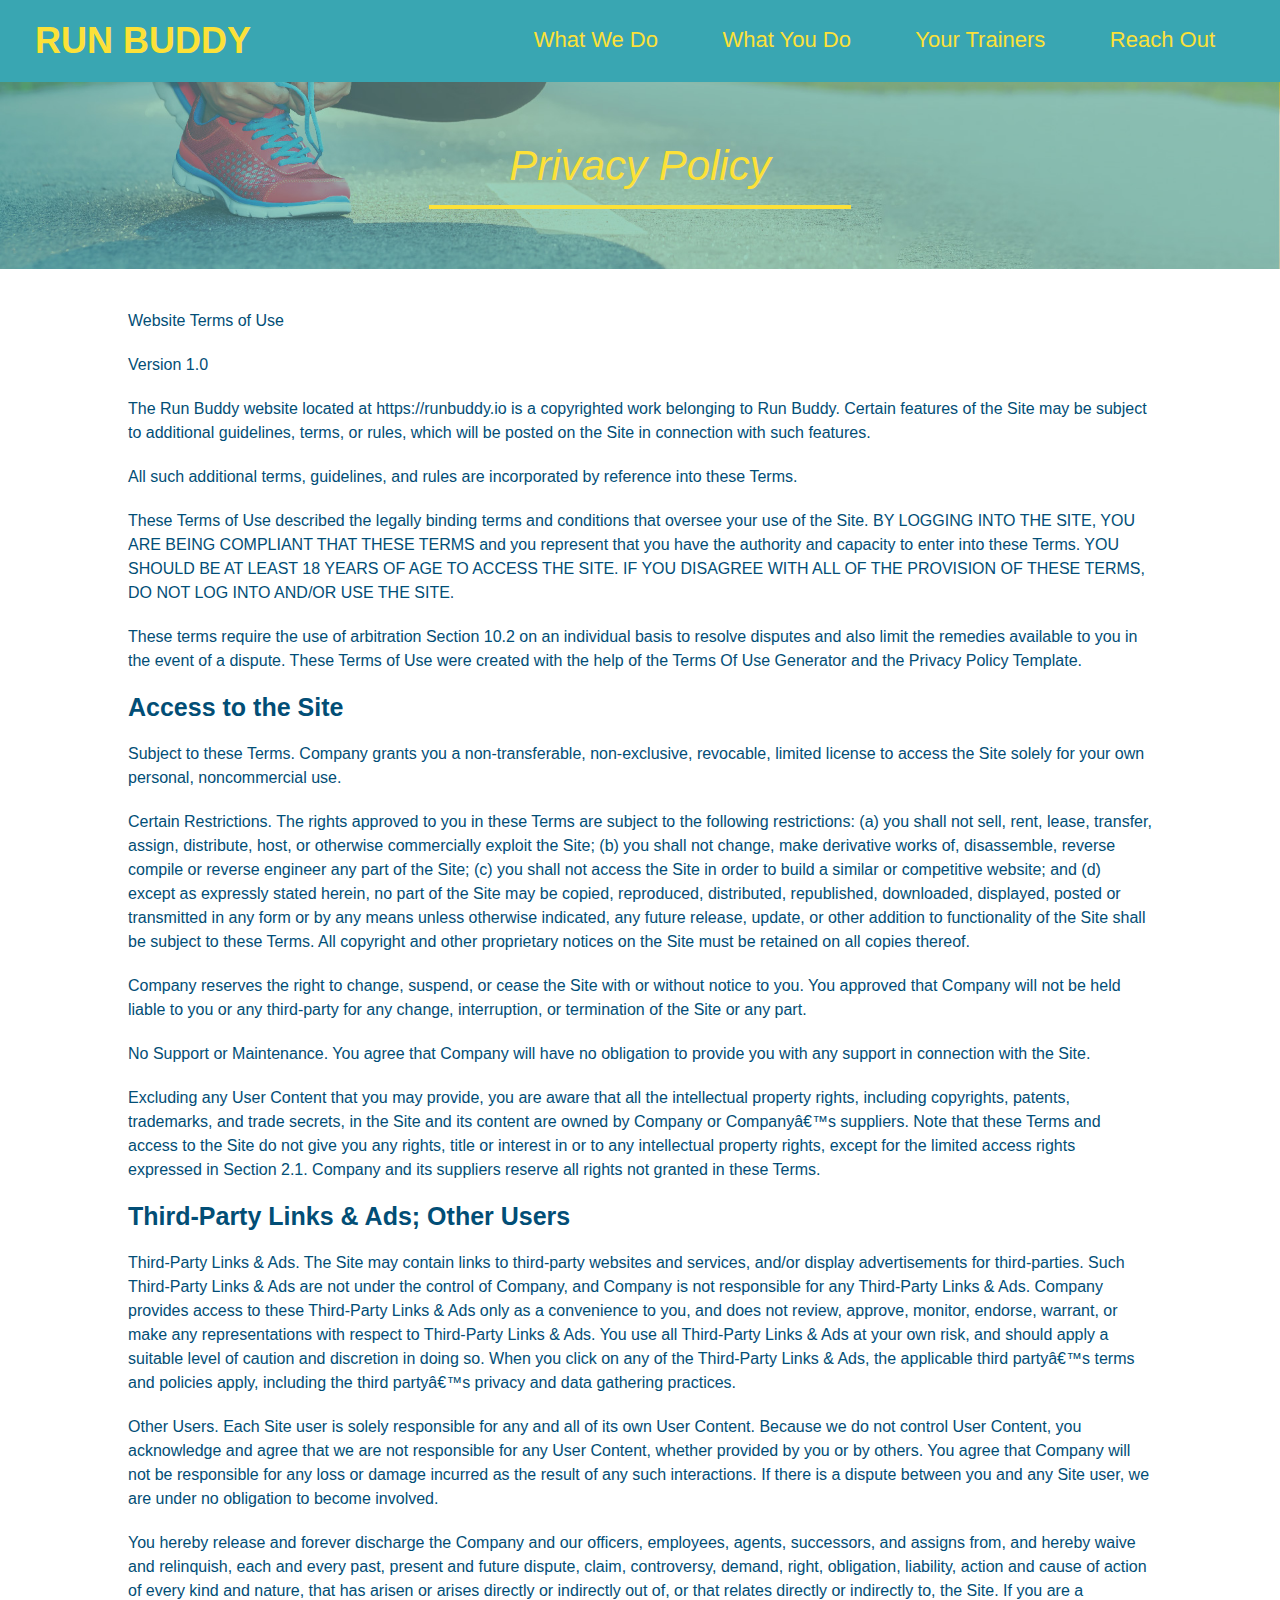
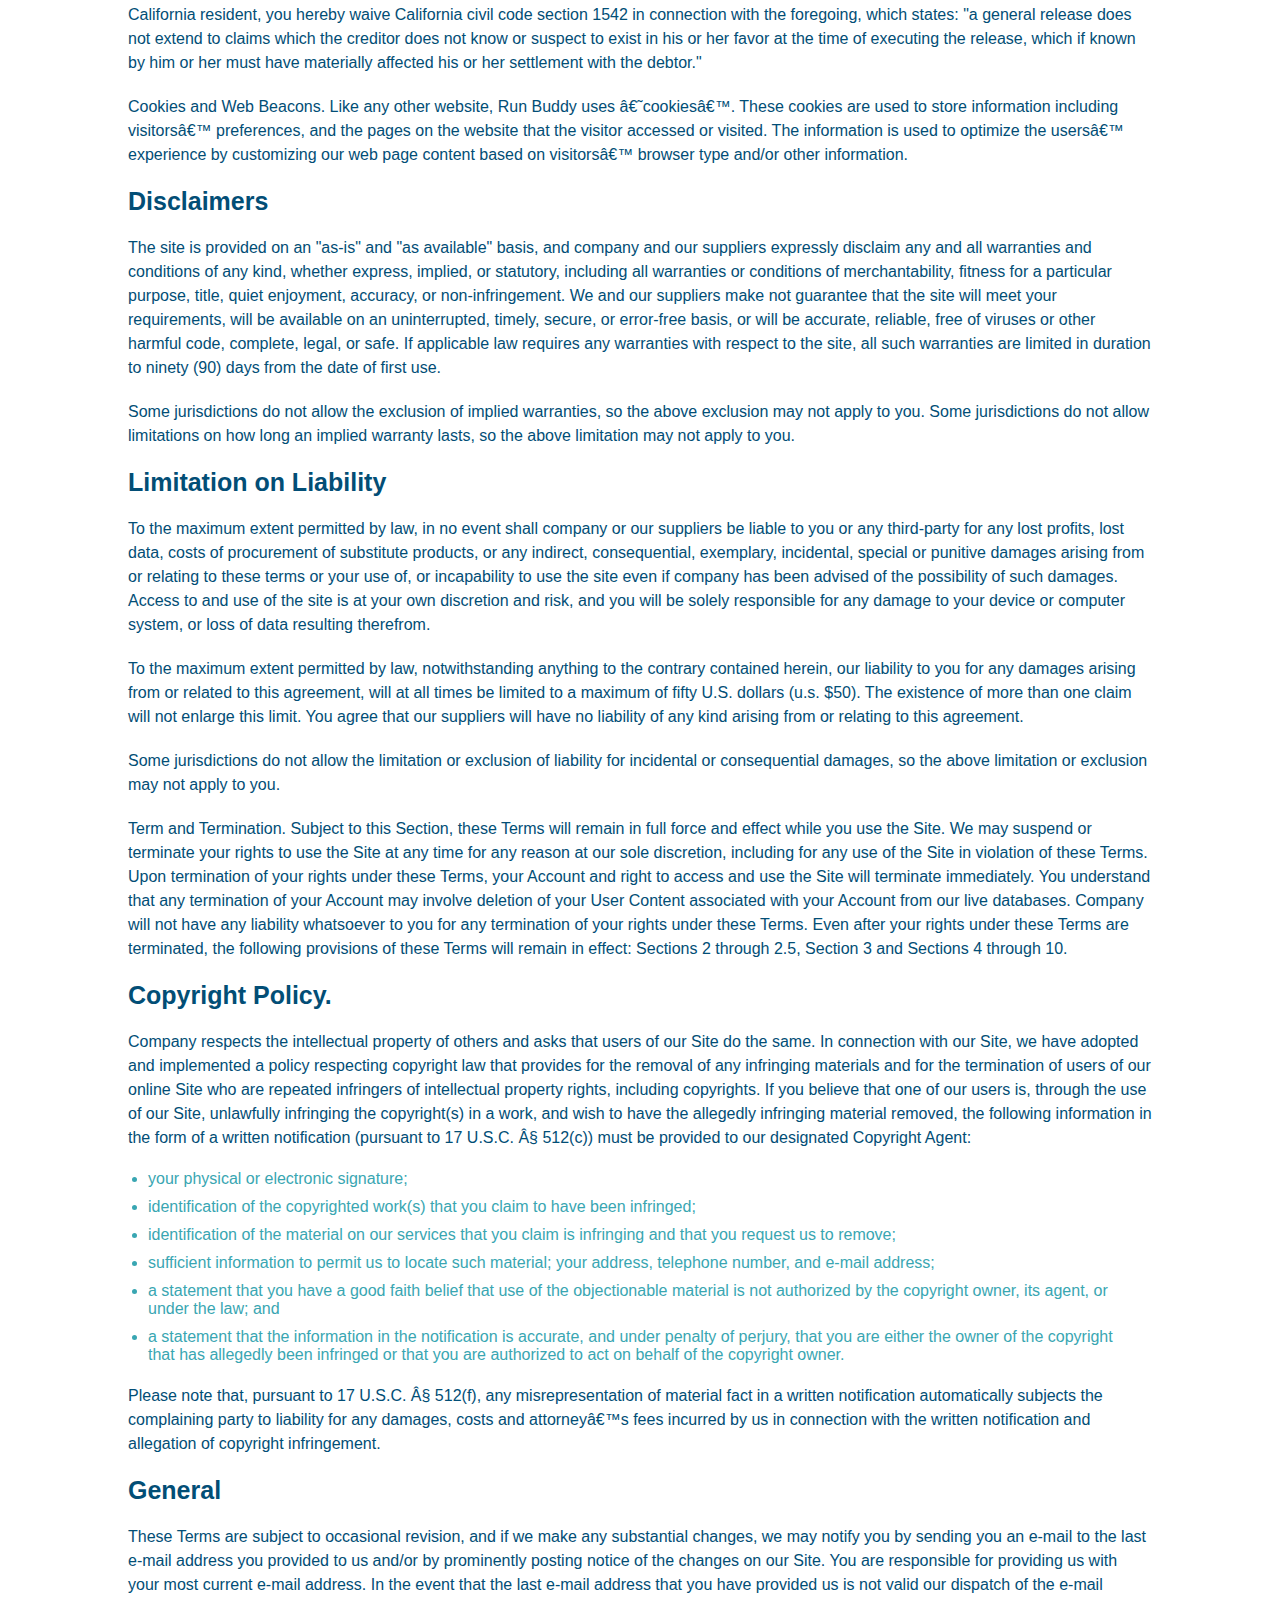
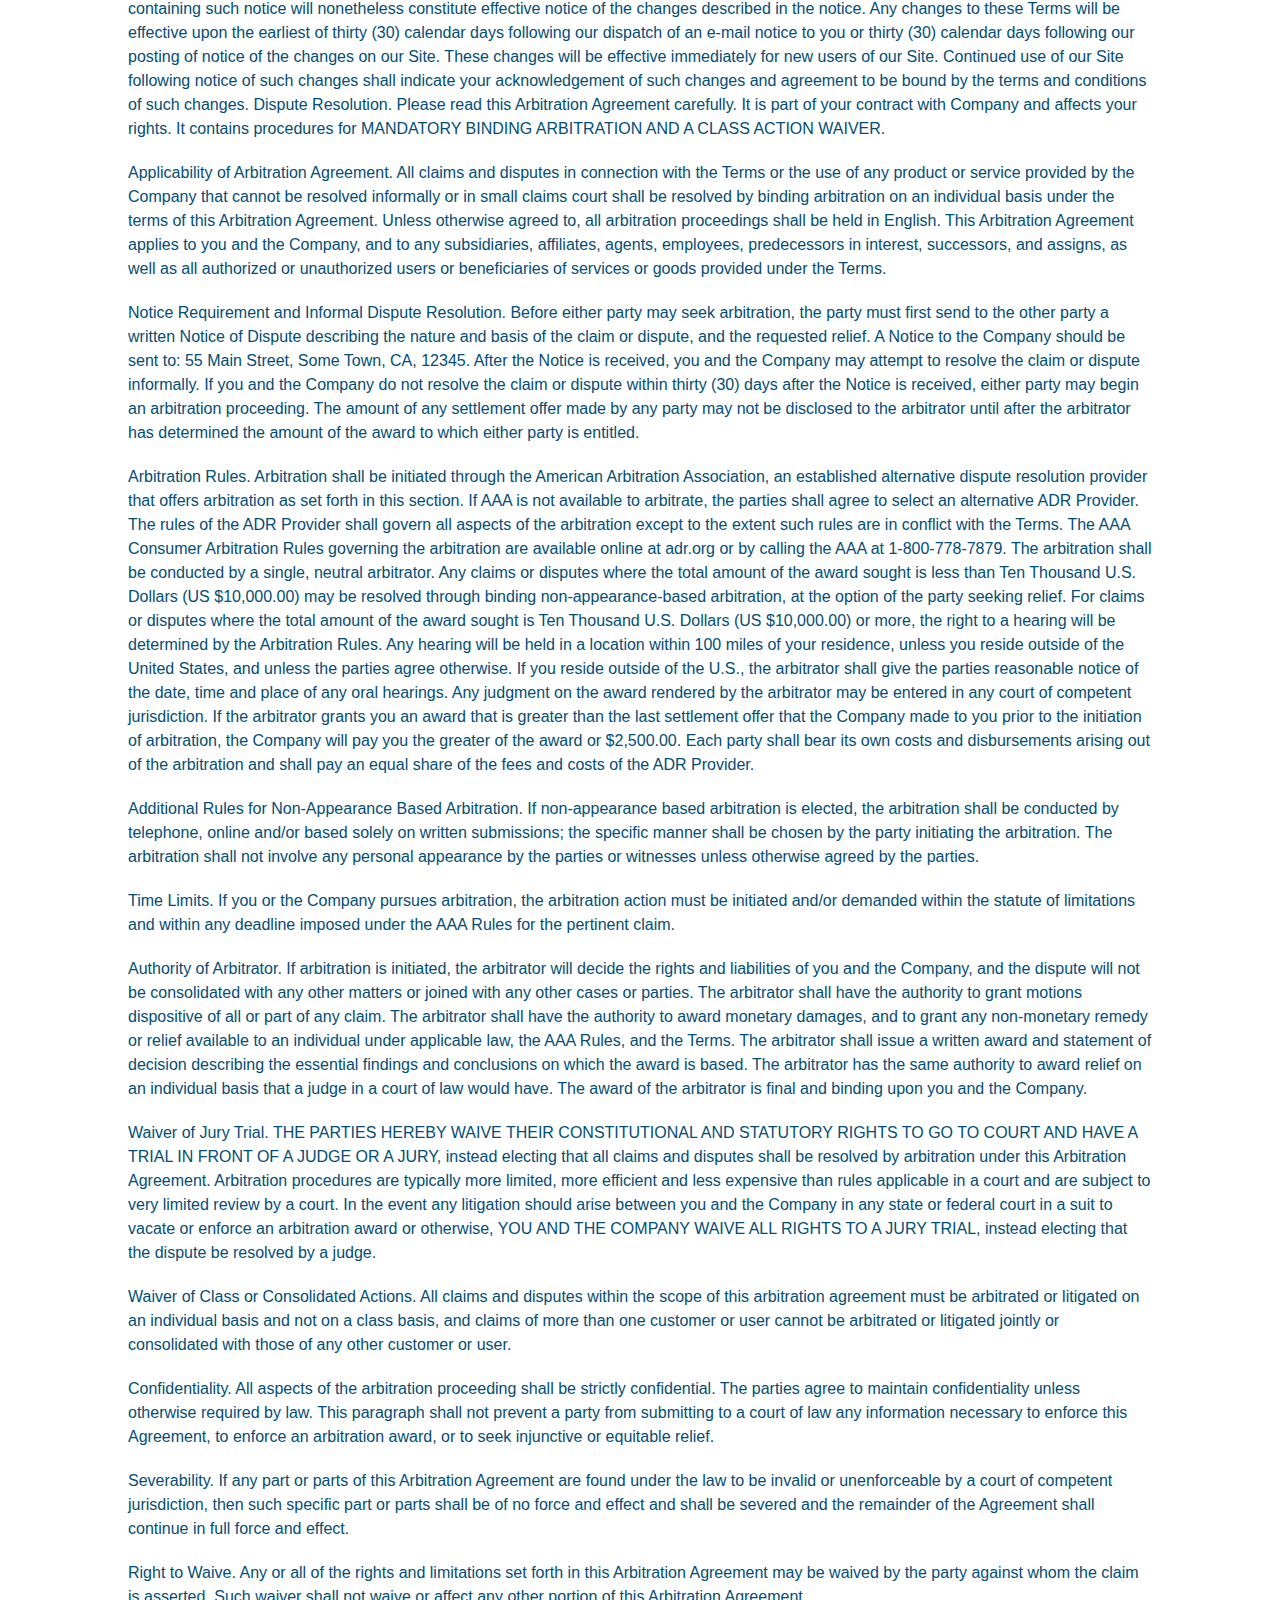
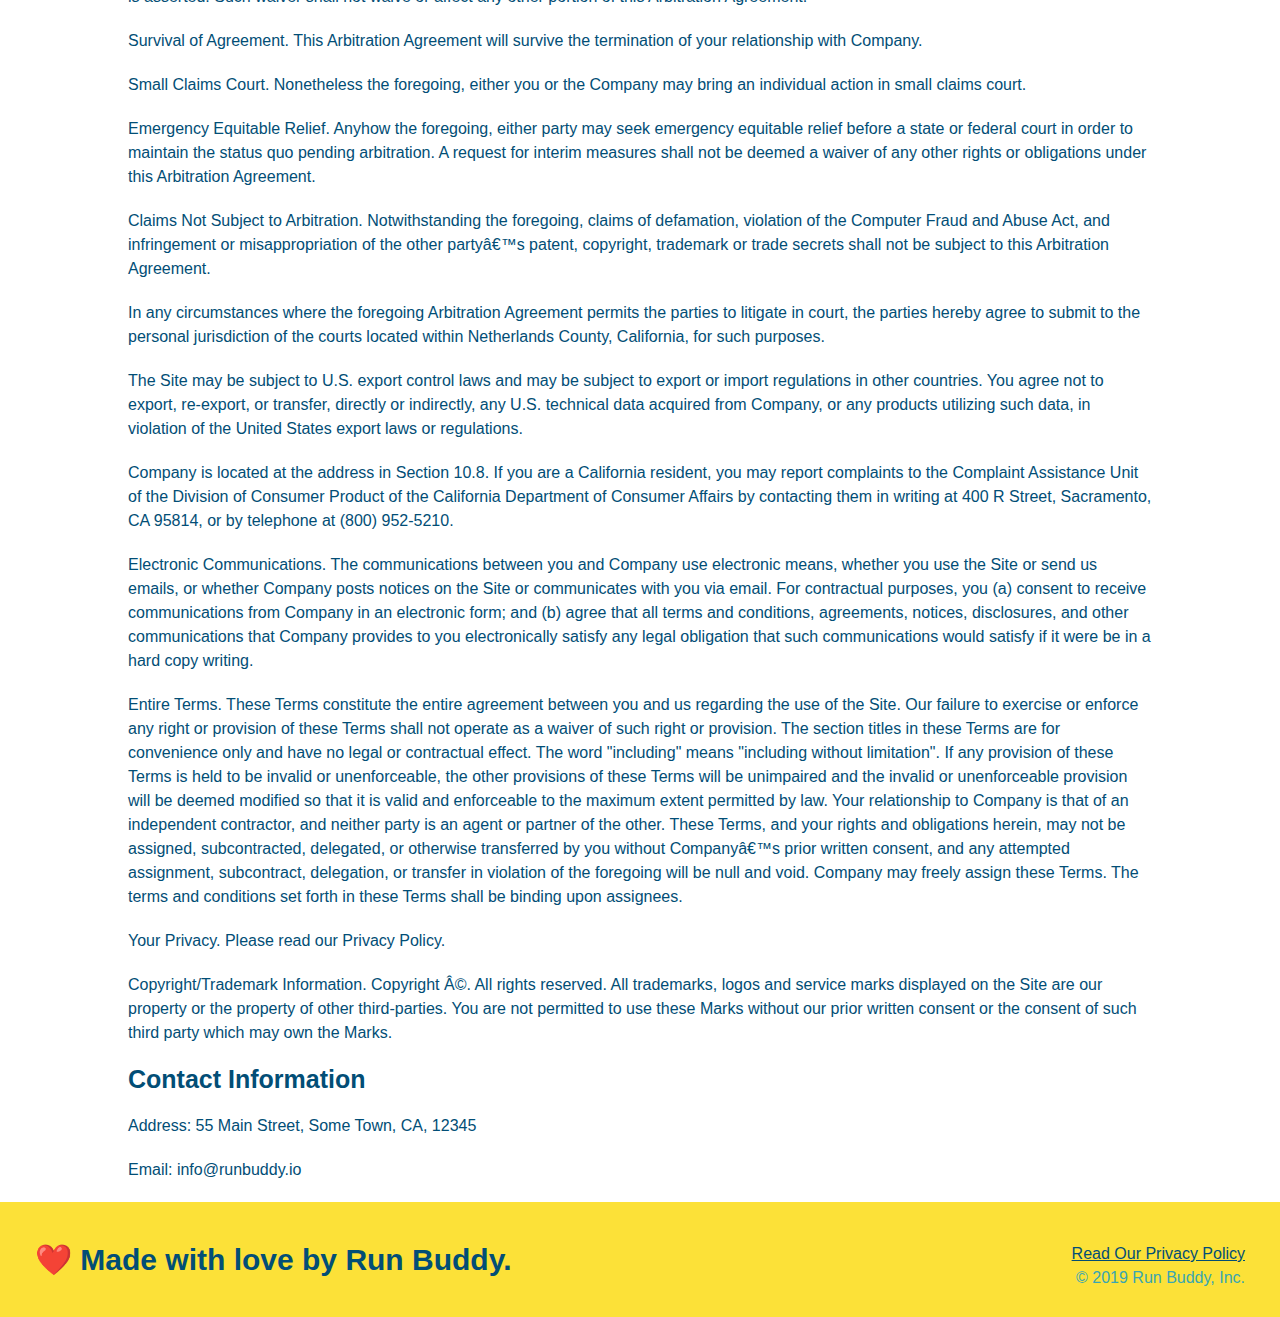
==== privacy-policy.html @ 53c5932c "added secondary styling sheet and styled privacy-policy.html" ====
<!DOCTYPE html>
<html lang="en">
    <head>
        <meta charset="UTF-8">
        <link rel="stylesheet" href="./assets/css/style.css" />
        <link rel="stylesheet" href="./assets/css/secondary-styles.css" />
        <title>Privacy Policy - Run Buddy</title>
    </head>
    <body>
        <header>
            <h1>
                <a href="/">RUN BUDDY</a>
            </h1>
            <nav>
                <ul>
                    <li>
                        <a href="./index.html#what-we-do">What We Do</a>
                    </li>
                    <li>
                        <a href="./index.html#what-you-do">What You Do</a>
                    </li>
                    <li>
                        <a href="./index.html#your-trainers">Your Trainers</a>
                    </li>
                    <li>
                        <a href="./index.html#reach-out">Reach Out</a>
                    </li>
                </ul>
            </nav>
        </header>

        <section class="hero hero-secondary">
            <h2 class="page-title">
                Privacy Policy
            </h2>
        </section>

        <article class="secondary-content">
            <p>
                Website Terms of Use
              </p>
        
              <p>
                Version 1.0
              </p>
        
              <p>
                The Run Buddy website located at https://runbuddy.io is a copyrighted work belonging to Run Buddy. Certain
                features of the Site may be subject to additional guidelines, terms, or rules, which will be posted on the Site
                in connection with such features.
              </p>
        
              <p>
                All such additional terms, guidelines, and rules are incorporated by reference into these Terms.
              </p>
        
              <p>
                These Terms of Use described the legally binding terms and conditions that oversee your use of the Site. BY
                LOGGING INTO THE SITE, YOU ARE BEING COMPLIANT THAT THESE TERMS and you represent that you have the authority
                and capacity to enter into these Terms. YOU SHOULD BE AT LEAST 18 YEARS OF AGE TO ACCESS THE SITE. IF YOU
                DISAGREE WITH ALL OF THE PROVISION OF THESE TERMS, DO NOT LOG INTO AND/OR USE THE SITE.
              </p>
        
              <p>
                These terms require the use of arbitration Section 10.2 on an individual basis to resolve disputes and also
                limit the remedies available to you in the event of a dispute. These Terms of Use were created with the help of
                the Terms Of Use Generator and the Privacy Policy Template.
              </p>
        
              <h3>
                Access to the Site
              </h3>
        
              <p>
                Subject to these Terms. Company grants you a non-transferable, non-exclusive, revocable, limited license to
                access the Site solely for your own personal, noncommercial use.
              </p>
        
              <p>
                Certain Restrictions. The rights approved to you in these Terms are subject to the following restrictions: (a)
                you shall not sell, rent, lease, transfer, assign, distribute, host, or otherwise commercially exploit the Site;
                (b) you shall not change, make derivative works of, disassemble, reverse compile or reverse engineer any part of
                the Site; (c) you shall not access the Site in order to build a similar or competitive website; and (d) except
                as expressly stated herein, no part of the Site may be copied, reproduced, distributed, republished, downloaded,
                displayed, posted or transmitted in any form or by any means unless otherwise indicated, any future release,
                update, or other addition to functionality of the Site shall be subject to these Terms. All copyright and other
                proprietary notices on the Site must be retained on all copies thereof.
              </p>
        
              <p>
                Company reserves the right to change, suspend, or cease the Site with or without notice to you. You approved
                that Company will not be held liable to you or any third-party for any change, interruption, or termination of
                the Site or any part.
              </p>
        
              <p>
                No Support or Maintenance. You agree that Company will have no obligation to provide you with any support in
                connection with the Site.
              </p>
        
              <p>
                Excluding any User Content that you may provide, you are aware that all the intellectual property rights,
                including copyrights, patents, trademarks, and trade secrets, in the Site and its content are owned by Company
                or Companyâ€™s suppliers. Note that these Terms and access to the Site do not give you any rights, title or
                interest in or to any intellectual property rights, except for the limited access rights expressed in Section
                2.1. Company and its suppliers reserve all rights not granted in these Terms.
              </p>
        
              <h3>
                Third-Party Links & Ads; Other Users
              </h3>
        
              <p>
                Third-Party Links & Ads. The Site may contain links to third-party websites and services, and/or display
                advertisements for third-parties. Such Third-Party Links & Ads are not under the control of Company, and Company
                is not responsible for any Third-Party Links & Ads. Company provides access to these Third-Party Links & Ads
                only as a convenience to you, and does not review, approve, monitor, endorse, warrant, or make any
                representations with respect to Third-Party Links & Ads. You use all Third-Party Links & Ads at your own risk,
                and should apply a suitable level of caution and discretion in doing so. When you click on any of the
                Third-Party Links & Ads, the applicable third partyâ€™s terms and policies apply, including the third partyâ€™s
                privacy and data gathering practices.
              </p>
        
              <p>
                Other Users. Each Site user is solely responsible for any and all of its own User Content. Because we do not
                control User Content, you acknowledge and agree that we are not responsible for any User Content, whether
                provided by you or by others. You agree that Company will not be responsible for any loss or damage incurred as
                the result of any such interactions. If there is a dispute between you and any Site user, we are under no
                obligation to become involved.
              </p>
        
              <p>
                You hereby release and forever discharge the Company and our officers, employees, agents, successors, and
                assigns from, and hereby waive and relinquish, each and every past, present and future dispute, claim,
                controversy, demand, right, obligation, liability, action and cause of action of every kind and nature, that has
                arisen or arises directly or indirectly out of, or that relates directly or indirectly to, the Site. If you are
                a California resident, you hereby waive California civil code section 1542 in connection with the foregoing,
                which states: "a general release does not extend to claims which the creditor does not know or suspect to exist
                in his or her favor at the time of executing the release, which if known by him or her must have materially
                affected his or her settlement with the debtor."
              </p>
        
              <p>
                Cookies and Web Beacons. Like any other website, Run Buddy uses â€˜cookiesâ€™. These cookies are used to store
                information including visitorsâ€™ preferences, and the pages on the website that the visitor accessed or visited.
                The information is used to optimize the usersâ€™ experience by customizing our web page content based on visitorsâ€™
                browser type and/or other information.
              </p>
        
              <h3>
                Disclaimers
              </h3>
        
              <p>
                The site is provided on an "as-is" and "as available" basis, and company and our suppliers expressly disclaim
                any and all warranties and conditions of any kind, whether express, implied, or statutory, including all
                warranties or conditions of merchantability, fitness for a particular purpose, title, quiet enjoyment, accuracy,
                or non-infringement. We and our suppliers make not guarantee that the site will meet your requirements, will be
                available on an uninterrupted, timely, secure, or error-free basis, or will be accurate, reliable, free of
                viruses or other harmful code, complete, legal, or safe. If applicable law requires any warranties with respect
                to the site, all such warranties are limited in duration to ninety (90) days from the date of first use.
              </p>
        
              <p>
                Some jurisdictions do not allow the exclusion of implied warranties, so the above exclusion may not apply to
                you. Some jurisdictions do not allow limitations on how long an implied warranty lasts, so the above limitation
                may not apply to you.
              </p>
        
              <h3>
                Limitation on Liability
              </h3>
        
              <p>
                To the maximum extent permitted by law, in no event shall company or our suppliers be liable to you or any
                third-party for any lost profits, lost data, costs of procurement of substitute products, or any indirect,
                consequential, exemplary, incidental, special or punitive damages arising from or relating to these terms or
                your use of, or incapability to use the site even if company has been advised of the possibility of such
                damages. Access to and use of the site is at your own discretion and risk, and you will be solely responsible
                for any damage to your device or computer system, or loss of data resulting therefrom.
              </p>
        
              <p>
                To the maximum extent permitted by law, notwithstanding anything to the contrary contained herein, our liability
                to you for any damages arising from or related to this agreement, will at all times be limited to a maximum of
                fifty U.S. dollars (u.s. $50). The existence of more than one claim will not enlarge this limit. You agree that
                our suppliers will have no liability of any kind arising from or relating to this agreement.
              </p>
        
              <p>
                Some jurisdictions do not allow the limitation or exclusion of liability for incidental or consequential
                damages, so the above limitation or exclusion may not apply to you.
              </p>
        
              <p>
                Term and Termination. Subject to this Section, these Terms will remain in full force and effect while you use
                the Site. We may suspend or terminate your rights to use the Site at any time for any reason at our sole
                discretion, including for any use of the Site in violation of these Terms. Upon termination of your rights under
                these Terms, your Account and right to access and use the Site will terminate immediately. You understand that
                any termination of your Account may involve deletion of your User Content associated with your Account from our
                live databases. Company will not have any liability whatsoever to you for any termination of your rights under
                these Terms. Even after your rights under these Terms are terminated, the following provisions of these Terms
                will remain in effect: Sections 2 through 2.5, Section 3 and Sections 4 through 10.
              </p>
        
              <h3>
                Copyright Policy.
              </h3>
        
              <p>
                Company respects the intellectual property of others and asks that users of our Site do the same. In connection
                with our Site, we have adopted and implemented a policy respecting copyright law that provides for the removal
                of any infringing materials and for the termination of users of our online Site who are repeated infringers of
                intellectual property rights, including copyrights. If you believe that one of our users is, through the use of
                our Site, unlawfully infringing the copyright(s) in a work, and wish to have the allegedly infringing material
                removed, the following information in the form of a written notification (pursuant to 17 U.S.C. Â§ 512(c)) must
                be provided to our designated Copyright Agent:
              </p>
        
              <ul>
                <li>
                  your physical or electronic signature;
                </li>
                <li>
                  identification of the copyrighted work(s) that you claim to have been infringed;
                </li>
                <li>
                  identification of the material on our services that you claim is infringing and that you request us to remove;
                </li>
                <li>
                  sufficient information to permit us to locate such material; your address, telephone number, and e-mail
                  address;
                </li>
                <li>
                  a statement that you have a good faith belief that use of the objectionable material is not authorized by the
                  copyright owner, its agent, or under the law; and
                </li>
                <li>
                  a statement that the information in the notification is accurate, and under penalty of perjury, that you are
                  either the owner of the copyright that has allegedly been infringed or that you are authorized to act on
                  behalf of the copyright owner.
                </li>
              </ul>
        
              <p>
                Please note that, pursuant to 17 U.S.C. Â§ 512(f), any misrepresentation of material fact in a written
                notification automatically subjects the complaining party to liability for any damages, costs and attorneyâ€™s
                fees incurred by us in connection with the written notification and allegation of copyright infringement.
              </p>
        
              <h3>
                General
              </h3>
        
              <p>
                These Terms are subject to occasional revision, and if we make any substantial changes, we may notify you by
                sending you an e-mail to the last e-mail address you provided to us and/or by prominently posting notice of the
                changes on our Site. You are responsible for providing us with your most current e-mail address. In the event
                that the last e-mail address that you have provided us is not valid our dispatch of the e-mail containing such
                notice will nonetheless constitute effective notice of the changes described in the notice. Any changes to these
                Terms will be effective upon the earliest of thirty (30) calendar days following our dispatch of an e-mail
                notice to you or thirty (30) calendar days following our posting of notice of the changes on our Site. These
                changes will be effective immediately for new users of our Site. Continued use of our Site following notice of
                such changes shall indicate your acknowledgement of such changes and agreement to be bound by the terms and
                conditions of such changes. Dispute Resolution. Please read this Arbitration Agreement carefully. It is part of
                your contract with Company and affects your rights. It contains procedures for MANDATORY BINDING ARBITRATION AND
                A CLASS ACTION WAIVER.
              </p>
        
              <p>
                Applicability of Arbitration Agreement. All claims and disputes in connection with the Terms or the use of any
                product or service provided by the Company that cannot be resolved informally or in small claims court shall be
                resolved by binding arbitration on an individual basis under the terms of this Arbitration Agreement. Unless
                otherwise agreed to, all arbitration proceedings shall be held in English. This Arbitration Agreement applies to
                you and the Company, and to any subsidiaries, affiliates, agents, employees, predecessors in interest,
                successors, and assigns, as well as all authorized or unauthorized users or beneficiaries of services or goods
                provided under the Terms.
              </p>
        
              <p>
                Notice Requirement and Informal Dispute Resolution. Before either party may seek arbitration, the party must
                first send to the other party a written Notice of Dispute describing the nature and basis of the claim or
                dispute, and the requested relief. A Notice to the Company should be sent to: 55 Main Street, Some Town, CA,
                12345. After the Notice is received, you and the Company may attempt to resolve the claim or dispute informally.
                If you and the Company do not resolve the claim or dispute within thirty (30) days after the Notice is received,
                either party may begin an arbitration proceeding. The amount of any settlement offer made by any party may not
                be disclosed to the arbitrator until after the arbitrator has determined the amount of the award to which either
                party is entitled.
              </p>
        
              <p>
                Arbitration Rules. Arbitration shall be initiated through the American Arbitration Association, an established
                alternative dispute resolution provider that offers arbitration as set forth in this section. If AAA is not
                available to arbitrate, the parties shall agree to select an alternative ADR Provider. The rules of the ADR
                Provider shall govern all aspects of the arbitration except to the extent such rules are in conflict with the
                Terms. The AAA Consumer Arbitration Rules governing the arbitration are available online at adr.org or by
                calling the AAA at 1-800-778-7879. The arbitration shall be conducted by a single, neutral arbitrator. Any
                claims or disputes where the total amount of the award sought is less than Ten Thousand U.S. Dollars (US
                $10,000.00) may be resolved through binding non-appearance-based arbitration, at the option of the party seeking
                relief. For claims or disputes where the total amount of the award sought is Ten Thousand U.S. Dollars (US
                $10,000.00) or more, the right to a hearing will be determined by the Arbitration Rules. Any hearing will be
                held in a location within 100 miles of your residence, unless you reside outside of the United States, and
                unless the parties agree otherwise. If you reside outside of the U.S., the arbitrator shall give the parties
                reasonable notice of the date, time and place of any oral hearings. Any judgment on the award rendered by the
                arbitrator may be entered in any court of competent jurisdiction. If the arbitrator grants you an award that is
                greater than the last settlement offer that the Company made to you prior to the initiation of arbitration, the
                Company will pay you the greater of the award or $2,500.00. Each party shall bear its own costs and
                disbursements arising out of the arbitration and shall pay an equal share of the fees and costs of the ADR
                Provider.
              </p>
        
              <p>
                Additional Rules for Non-Appearance Based Arbitration. If non-appearance based arbitration is elected, the
                arbitration shall be conducted by telephone, online and/or based solely on written submissions; the specific
                manner shall be chosen by the party initiating the arbitration. The arbitration shall not involve any personal
                appearance by the parties or witnesses unless otherwise agreed by the parties.
              </p>
        
              <p>
                Time Limits. If you or the Company pursues arbitration, the arbitration action must be initiated and/or demanded
                within the statute of limitations and within any deadline imposed under the AAA Rules for the pertinent claim.
              </p>
        
              <p>
                Authority of Arbitrator. If arbitration is initiated, the arbitrator will decide the rights and liabilities of
                you and the Company, and the dispute will not be consolidated with any other matters or joined with any other
                cases or parties. The arbitrator shall have the authority to grant motions dispositive of all or part of any
                claim. The arbitrator shall have the authority to award monetary damages, and to grant any non-monetary remedy
                or relief available to an individual under applicable law, the AAA Rules, and the Terms. The arbitrator shall
                issue a written award and statement of decision describing the essential findings and conclusions on which the
                award is based. The arbitrator has the same authority to award relief on an individual basis that a judge in a
                court of law would have. The award of the arbitrator is final and binding upon you and the Company.
              </p>
        
              <p>
                Waiver of Jury Trial. THE PARTIES HEREBY WAIVE THEIR CONSTITUTIONAL AND STATUTORY RIGHTS TO GO TO COURT AND HAVE
                A TRIAL IN FRONT OF A JUDGE OR A JURY, instead electing that all claims and disputes shall be resolved by
                arbitration under this Arbitration Agreement. Arbitration procedures are typically more limited, more efficient
                and less expensive than rules applicable in a court and are subject to very limited review by a court. In the
                event any litigation should arise between you and the Company in any state or federal court in a suit to vacate
                or enforce an arbitration award or otherwise, YOU AND THE COMPANY WAIVE ALL RIGHTS TO A JURY TRIAL, instead
                electing that the dispute be resolved by a judge.
              </p>
        
              <p>
                Waiver of Class or Consolidated Actions. All claims and disputes within the scope of this arbitration agreement
                must be arbitrated or litigated on an individual basis and not on a class basis, and claims of more than one
                customer or user cannot be arbitrated or litigated jointly or consolidated with those of any other customer or
                user.
              </p>
        
              <p>
                Confidentiality. All aspects of the arbitration proceeding shall be strictly confidential. The parties agree to
                maintain confidentiality unless otherwise required by law. This paragraph shall not prevent a party from
                submitting to a court of law any information necessary to enforce this Agreement, to enforce an arbitration
                award, or to seek injunctive or equitable relief.
              </p>
        
              <p>
                Severability. If any part or parts of this Arbitration Agreement are found under the law to be invalid or
                unenforceable by a court of competent jurisdiction, then such specific part or parts shall be of no force and
                effect and shall be severed and the remainder of the Agreement shall continue in full force and effect.
              </p>
        
              <p>
                Right to Waive. Any or all of the rights and limitations set forth in this Arbitration Agreement may be waived
                by the party against whom the claim is asserted. Such waiver shall not waive or affect any other portion of this
                Arbitration Agreement.
              </p>
        
              <p>
                Survival of Agreement. This Arbitration Agreement will survive the termination of your relationship with
                Company.
              </p>
        
              <p>
                Small Claims Court. Nonetheless the foregoing, either you or the Company may bring an individual action in small
                claims court.
              </p>
        
              <p>
                Emergency Equitable Relief. Anyhow the foregoing, either party may seek emergency equitable relief before a
                state or federal court in order to maintain the status quo pending arbitration. A request for interim measures
                shall not be deemed a waiver of any other rights or obligations under this Arbitration Agreement.
              </p>
        
              <p>
                Claims Not Subject to Arbitration. Notwithstanding the foregoing, claims of defamation, violation of the
                Computer Fraud and Abuse Act, and infringement or misappropriation of the other partyâ€™s patent, copyright,
                trademark or trade secrets shall not be subject to this Arbitration Agreement.
              </p>
        
              <p>
                In any circumstances where the foregoing Arbitration Agreement permits the parties to litigate in court, the
                parties hereby agree to submit to the personal jurisdiction of the courts located within Netherlands County,
                California, for such purposes.
              </p>
        
              <p>
                The Site may be subject to U.S. export control laws and may be subject to export or import regulations in other
                countries. You agree not to export, re-export, or transfer, directly or indirectly, any U.S. technical data
                acquired from Company, or any products utilizing such data, in violation of the United States export laws or
                regulations.
              </p>
        
              <p>
                Company is located at the address in Section 10.8. If you are a California resident, you may report complaints
                to the Complaint Assistance Unit of the Division of Consumer Product of the California Department of Consumer
                Affairs by contacting them in writing at 400 R Street, Sacramento, CA 95814, or by telephone at (800) 952-5210.
              </p>
        
              <p>
                Electronic Communications. The communications between you and Company use electronic means, whether you use the
                Site or send us emails, or whether Company posts notices on the Site or communicates with you via email. For
                contractual purposes, you (a) consent to receive communications from Company in an electronic form; and (b)
                agree that all terms and conditions, agreements, notices, disclosures, and other communications that Company
                provides to you electronically satisfy any legal obligation that such communications would satisfy if it were be
                in a hard copy writing.
              </p>
        
              <p>
                Entire Terms. These Terms constitute the entire agreement between you and us regarding the use of the Site. Our
                failure to exercise or enforce any right or provision of these Terms shall not operate as a waiver of such right
                or provision. The section titles in these Terms are for convenience only and have no legal or contractual
                effect. The word "including" means "including without limitation". If any provision of these Terms is held to be
                invalid or unenforceable, the other provisions of these Terms will be unimpaired and the invalid or
                unenforceable provision will be deemed modified so that it is valid and enforceable to the maximum extent
                permitted by law. Your relationship to Company is that of an independent contractor, and neither party is an
                agent or partner of the other. These Terms, and your rights and obligations herein, may not be assigned,
                subcontracted, delegated, or otherwise transferred by you without Companyâ€™s prior written consent, and any
                attempted assignment, subcontract, delegation, or transfer in violation of the foregoing will be null and void.
                Company may freely assign these Terms. The terms and conditions set forth in these Terms shall be binding upon
                assignees.
              </p>
        
              <p>
                Your Privacy. Please read our Privacy Policy.
              </p>
        
              <p>
                Copyright/Trademark Information. Copyright Â©. All rights reserved. All trademarks, logos and service marks
                displayed on the Site are our property or the property of other third-parties. You are not permitted to use
                these Marks without our prior written consent or the consent of such third party which may own the Marks.
              </p>
        
              <h3>
                Contact Information
              </h3>
        
              <p>
                Address: 55 Main Street, Some Town, CA, 12345
              </p>
        
              <p>
                Email: info@runbuddy.io
              </p>
        </article>

        <footer>
            <h2>❤️ Made with love by Run Buddy.</h2>
            <div>
                <a href="#">Read Our Privacy Policy</a><br />
                &copy; 2019 Run Buddy, Inc.
            </div>
        </footer>
    </body>
</html>
---- assets/css/style.css ----
* {
    margin: 0;
    padding: 0;
    box-sizing: border-box;
}

body {
    color: #39a6b2;
    font-family: Helvetica, Arial, sans-serif;
}

header {
    padding: 20px 35px;
    background-color: #39a6b2;
}

header h1 {
    font-weight: bold;
    font-size: 36px;
    color: #fce138;
    margin: 0;
}
  
header a {
    text-decoration: none;
    color: #fce138;
}

header nav {
    float: right;
    margin: 7px 0;
}

header nav ul li {
    display: inline;
}

header nav ul li a {
    margin: 0 30px;
    font-weight: lighter;
    font-size: 22px;
}

header h1 {
    font-weight: bold;
    font-size: 36px;
    color: #fce138;
    margin: 0;
    display: inline;
}

footer {
    background: #fce138;
    width: 100%;
    padding: 40px 35px;
}

footer h2 {
    display: inline;
    color: #024e76;
    font-size: 30px;
    margin: 0;
}
 
footer div {
    float: right;
    line-height: 1.5;
    text-align: right;
}

footer a {
    color: #024e76;
}

section {
    padding: 60px;
}

/* Hero styling */
.hero {
    background-image: url("../images/hero-bg.jpg");
    height: 600px;
    background-size: cover;
    background-position: center;
    position: relative;
}


.hero-form {
    border: solid 3px #024e76;
    background-color: #fce138;
    padding: 20px;
    width: 500px;
    color: #024e76;
    position: absolute;
    bottom: 120px;
    right: 140px;
}

.hero-form h3 {
    font-size: 24px;
    margin: 0;
}

.hero-form p {
    margin: 5px 0 15px 0;
}

.hero-form label {
    margin: 0 5px;
}

.hero-form button {
    color: #fce138;
    background-color: #024e76;
    border: none;
    padding: 10px 20px;
    font-size: 16px;
}

.form-input {
    border: 1px solid #024e76;
    display: block;
    padding: 7px 15px;
    font-size: 16px;
    color: #024e76;
    width: 100%;
    margin-bottom: 15px;
}

.intro {
    text-align: center;
}

.intro p {
    line-height: 1.7;
    color: #39a6b2;
    width: 80%;
    font-size: 20px;
    margin: 0 auto;
}

.steps {
    text-align: center;
    background: #fce138;
}

.steps div {
    margin-bottom: 80px;
}
  
.steps img {
    width: 15%;
    margin: 10px 0;
}
  
.steps h3 {
    color: #024e76;
    font-size: 46px;
    margin-top: 10px;
}
  
.steps p {
    color: #39a6b2;
    font-size: 23px;
}

.steps span {
    font-size: 38px;
}

.section-title {
    font-size: 55px;
    color: #024e76;
    margin-bottom: 35px;
    padding: 0 100px 20px 100px;
    display: inline-block;
    border-bottom: 3px solid;
}
  
.primary-border {
    border-color: #fce138;
}
  
.secondary-border {
    border-color: #39a6b2;
}

.trainers {
    text-align: center;
}

.trainer {
    width: 900px;
    margin: 0 auto 30px auto;
    background: #024e76;
    color: #fce138;
    overflow: auto;
}

.trainer img {
    width: 35%;
    float: left;
}
  
.trainer-bio {
    padding: 35px;
    float: left;
    width: 65%;
}

.trainer-bio h3 {
    font-size: 32px;
    margin-bottom: 8px;
}
  
.trainer-bio h4 {
    font-weight: lighter;
    font-size: 26px;
    margin-bottom: 25px;
}
  
.trainer-bio p {
    font-size: 17px;
    line-height: 1.3;
}

.text-left {
    text-align: left;
}
  
.text-right {
    text-align: right;
}

.contact {
    background:#024e76;
    text-align: center;
}

.contact h2 {
    color: #fce138;
}

.contact-info iframe {
    width: 400px;
    height: 400px;
}

.contact-info div {
    width: 410px;
    display: inline-block;
    vertical-align: top;
    text-align: left;
    margin: 30px 0 0 60px;
    color: white;
}

.contact-info h3 {
    color: #fce138;
    font-size: 32px;
}
  
.contact-info p, .contact-info address {
    margin: 20px 0;
    line-height: 1.5;
    font-size: 20px;
    font-style: normal;
}
  
.contact-info a {
    color: #fce138;
}
---- assets/css/secondary-styles.css ----
.hero {
    background-position: bottom;
    height: auto;
    text-align: center;
    margin-bottom: 40px;
}

.page-title {
      color: #fce138;
      display: inline-block;
      border-bottom: 4px solid;
      padding: 0 80px 15px 80px;
      font-weight: normal;
      font-size: 42px;
      font-style: italic;
}

.secondary-content {
      width: 80%;
      margin: 0 auto;
      color: #024e76;

}

.secondary-content h3 {
      font-size: 25px;
      margin: 20px 0 20px 0;
}

.secondary-content p {
      font-size: 16px;
      line-height: 1.5;
      margin: 20px 0 20px 0;
}

.secondary-content ul {
    margin: 15px 20px 15px 20px;
}

.secondary-content li {
    color: #39a6b2;
    margin: 10px 0 10px 0;
}
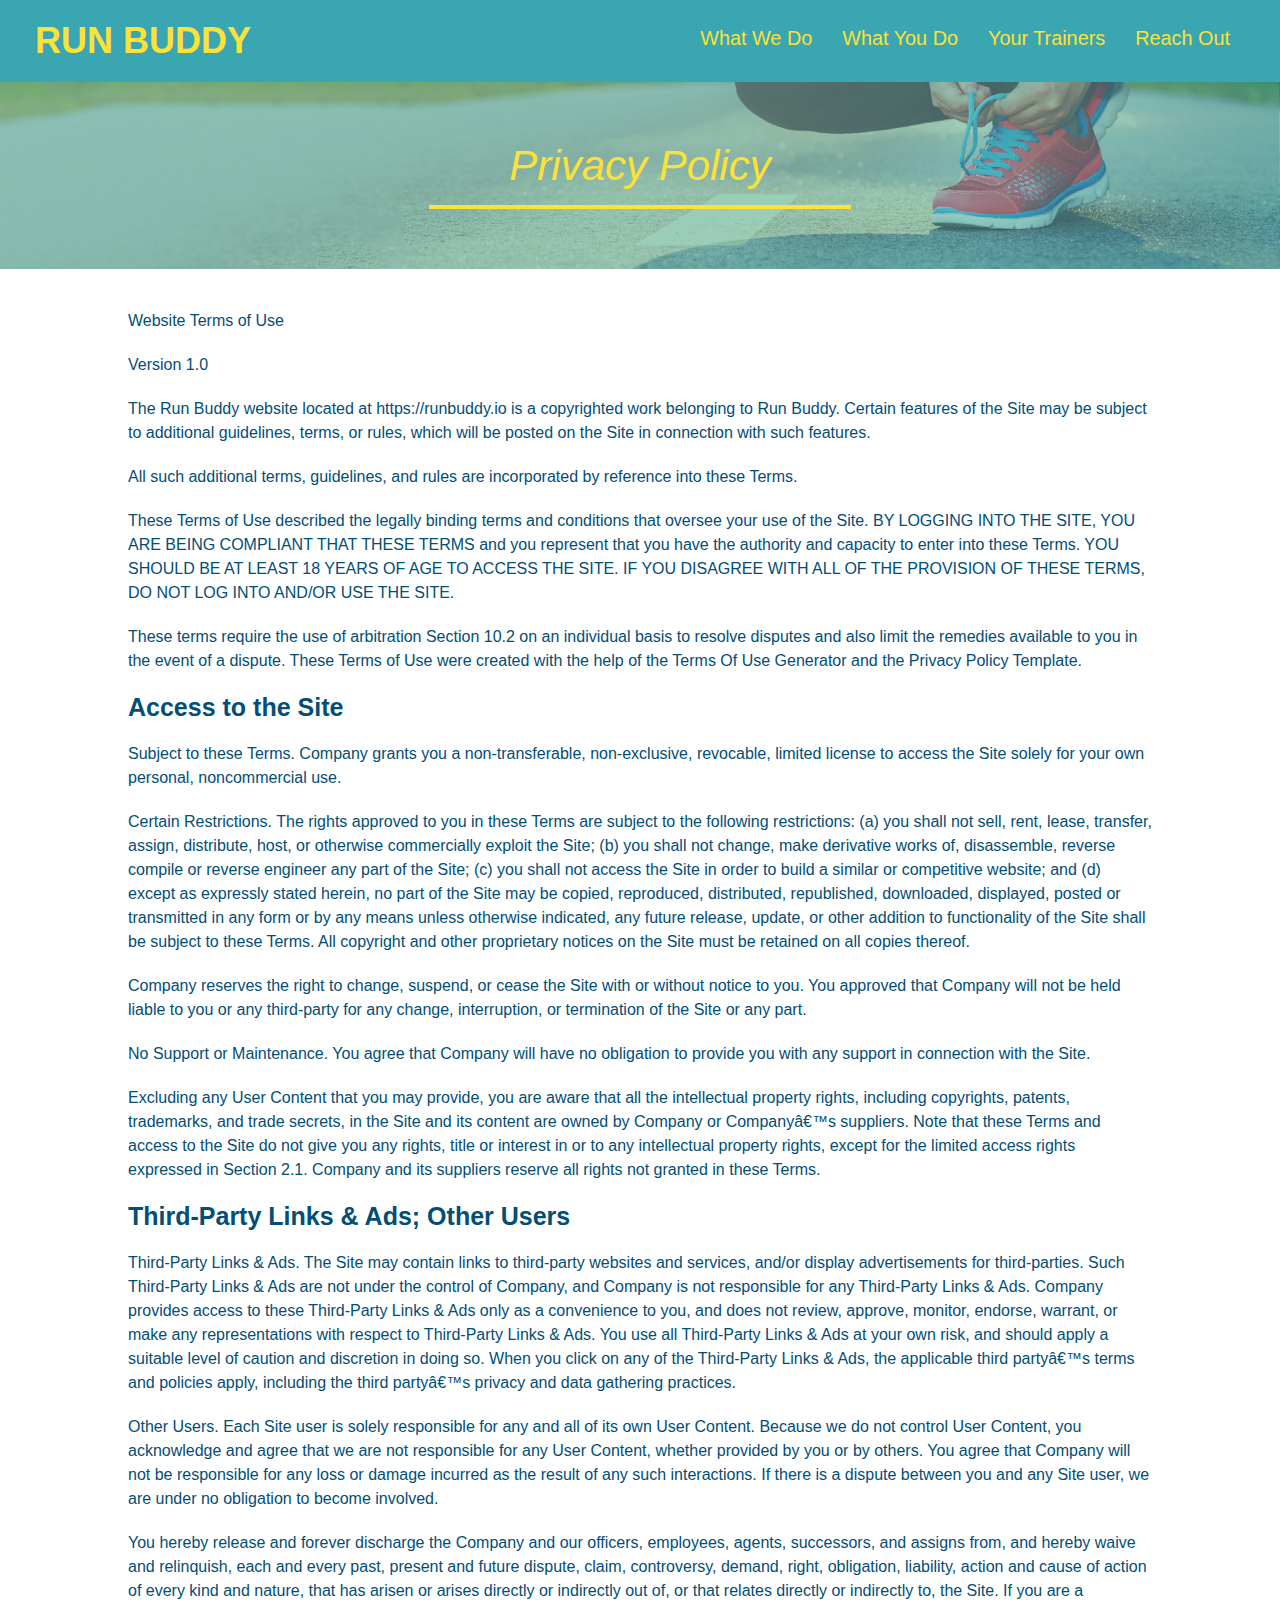
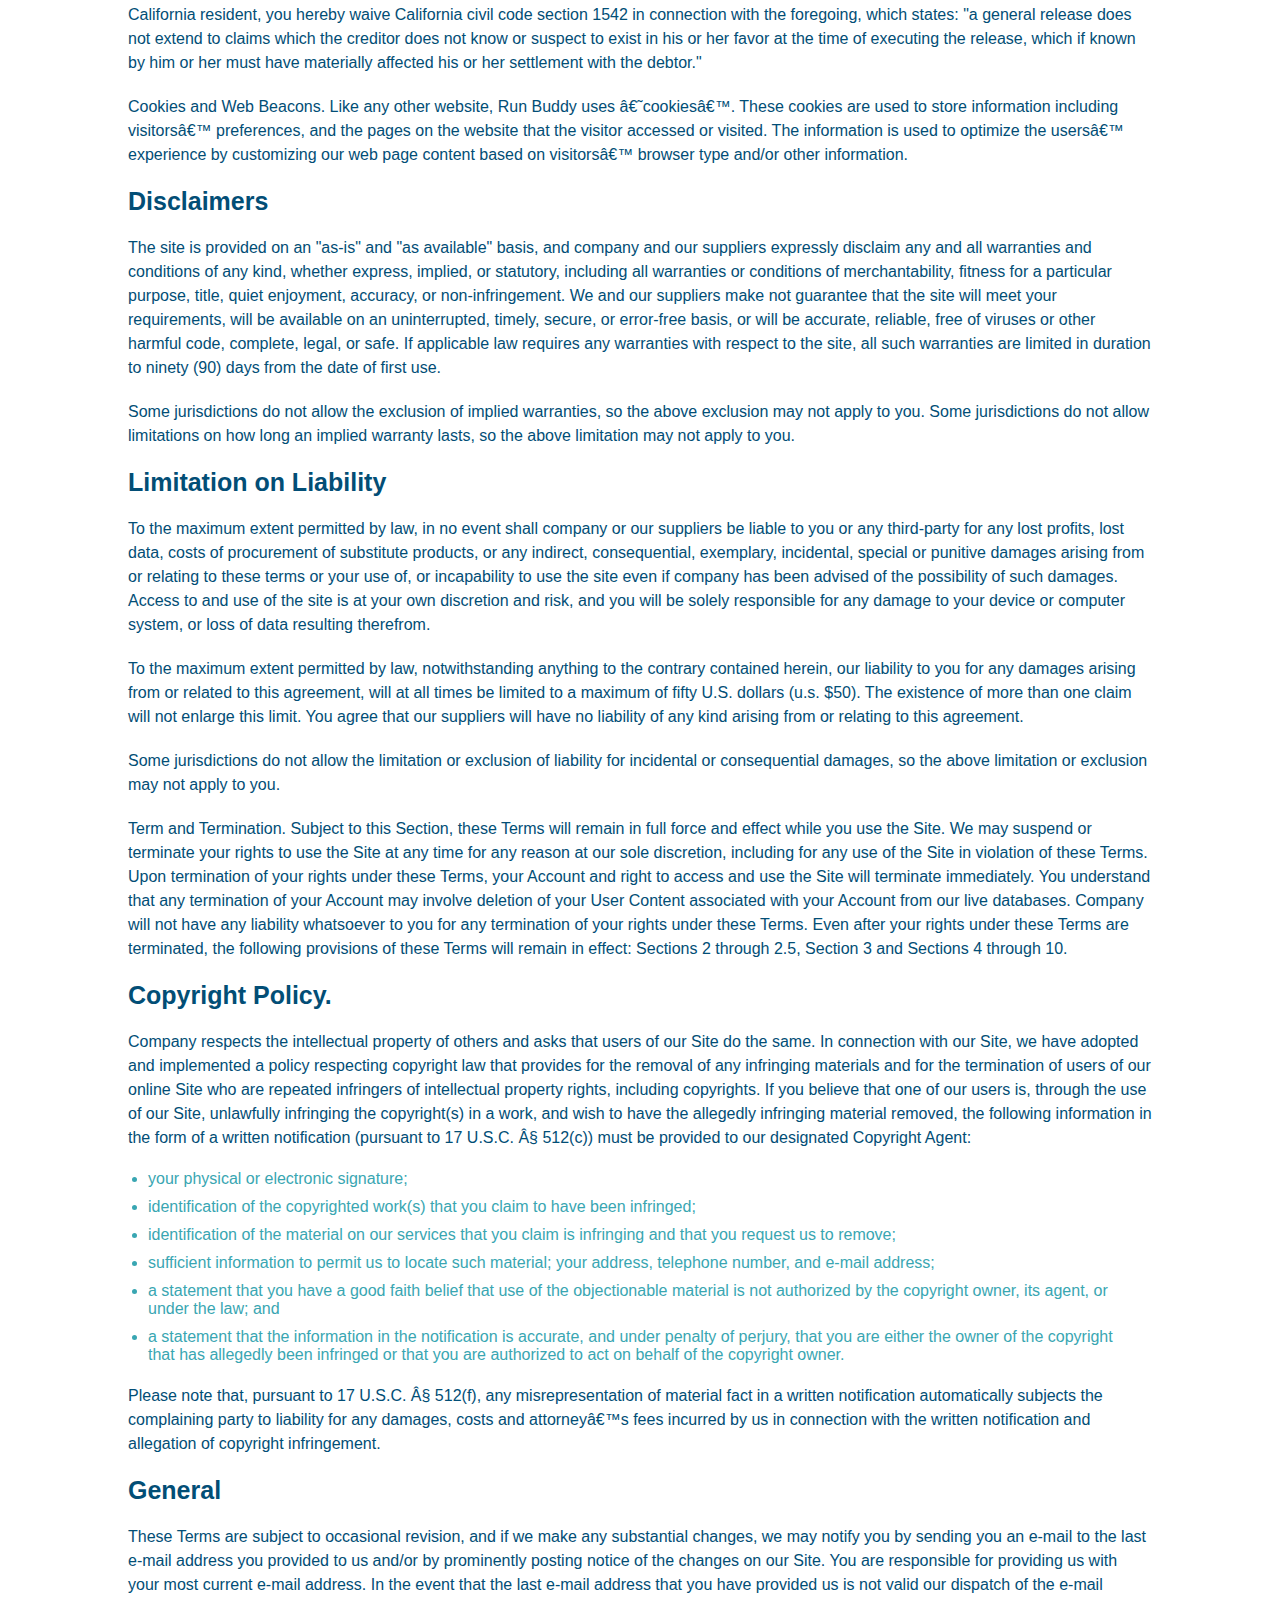
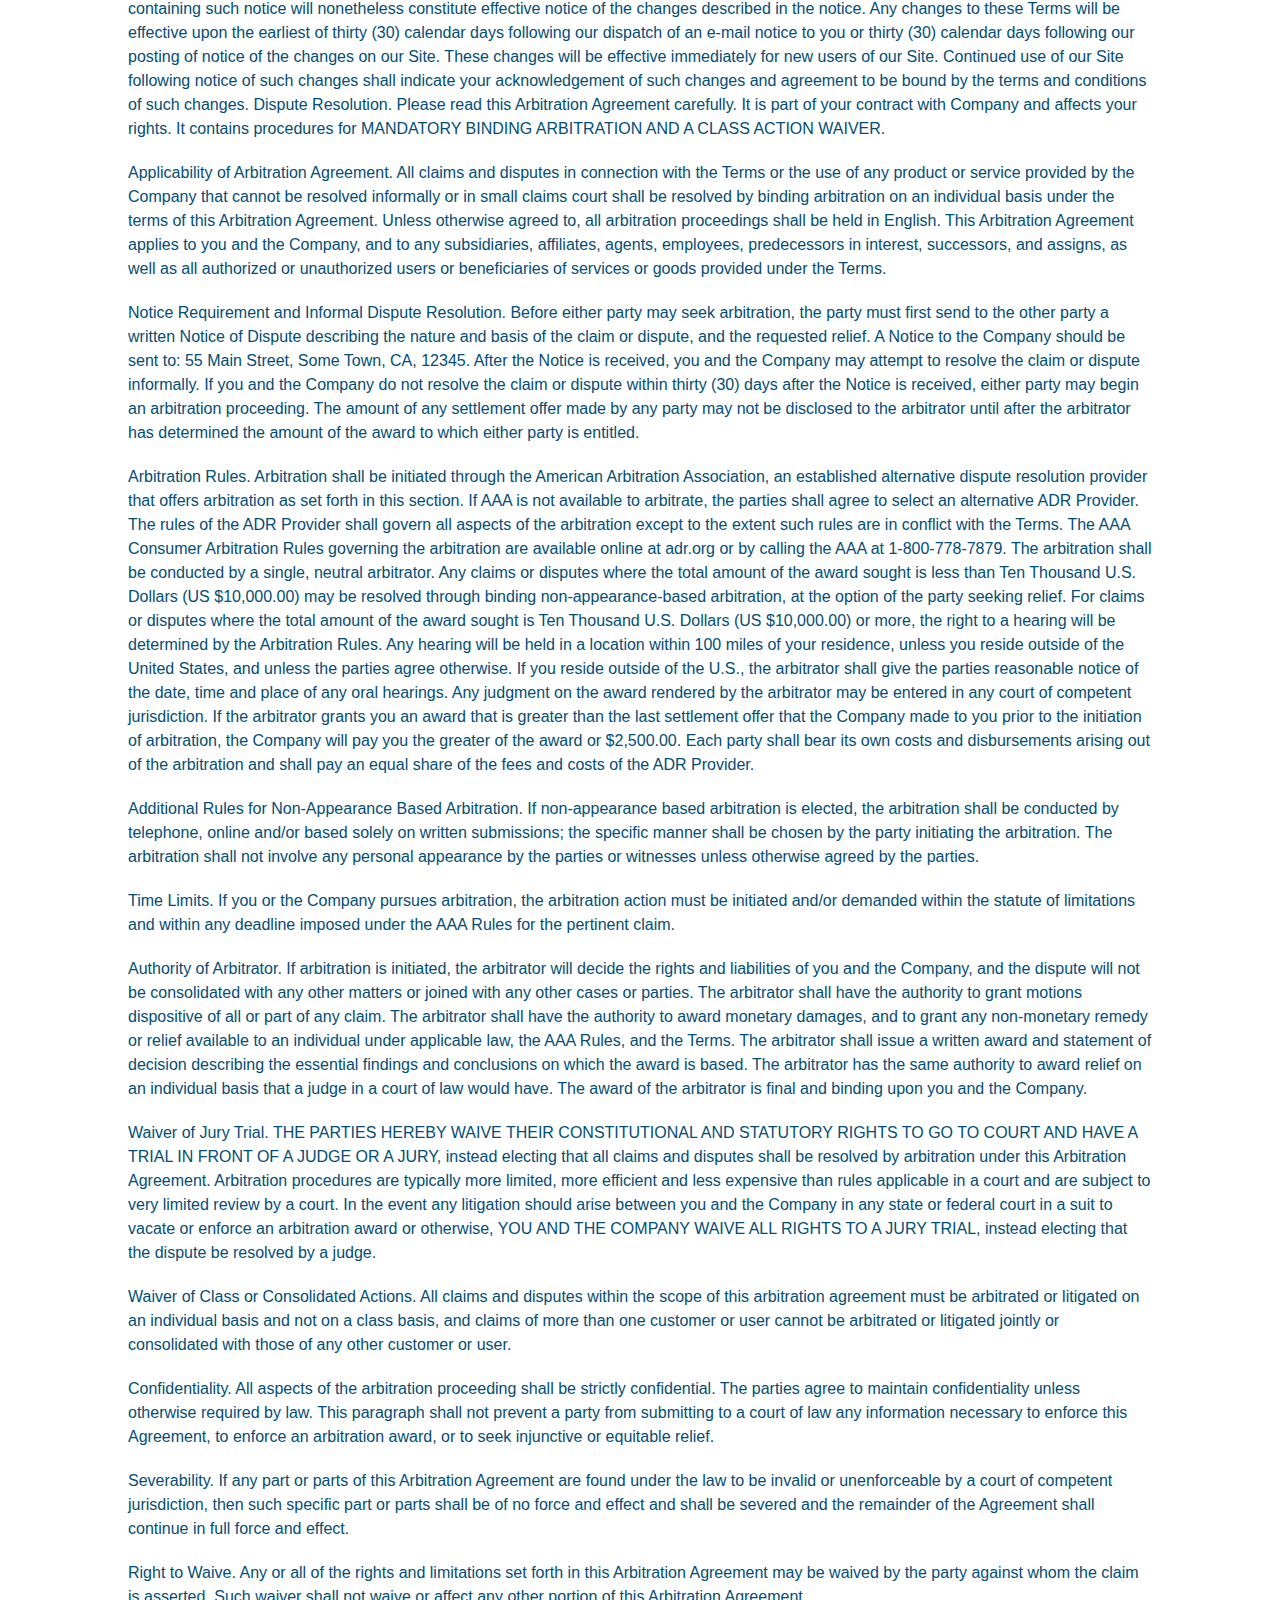
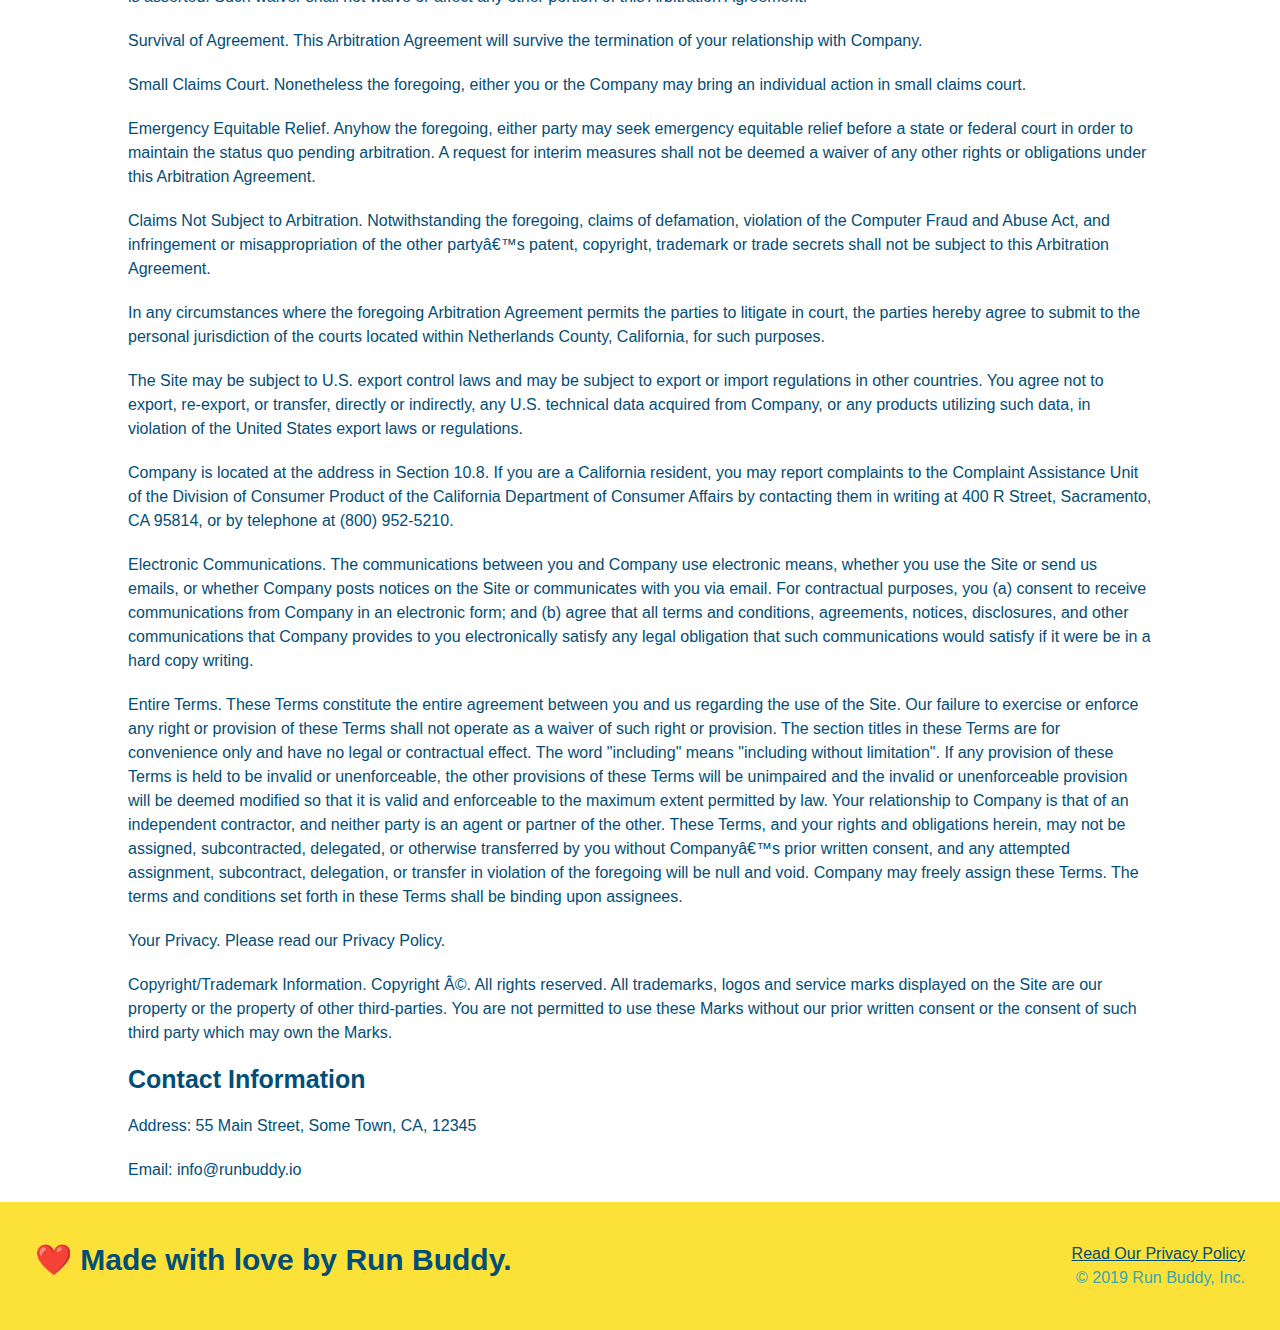
==== commit 4f849283: "adding media queries to style sheet." ====
--- a/privacy-policy.html
+++ b/privacy-policy.html
@@ -2,6 +2,7 @@
 <html lang="en">
     <head>
         <meta charset="UTF-8">
+        <meta name="viewport" content="width=device-width, initial-scale=1.0" />
         <link rel="stylesheet" href="./assets/css/style.css" />
         <link rel="stylesheet" href="./assets/css/secondary-styles.css" />
         <title>Privacy Policy - Run Buddy</title>
--- a/assets/css/style.css
+++ b/assets/css/style.css
@@ -1,17 +1,51 @@
+/*Initalizing margin, padding, and box sizing for the entire page*/
 * {
     margin: 0;
     padding: 0;
     box-sizing: border-box;
 }
-
+/*Initalizing a default color and font for the body*/
 body {
     color: #39a6b2;
     font-family: Helvetica, Arial, sans-serif;
 }
-
+/*Styling for the title and navigation bar*/
 header {
     padding: 20px 35px;
     background-color: #39a6b2;
+    display: flex;
+    justify-content: space-between;
+    flex-wrap: wrap;
+}
+
+header h1 {
+    font-weight: bold;
+    margin: 0;
+    font-size: 36px;
+    color: #fce138;
+}
+  
+header a {
+    text-decoration: none;
+    color: #fce138;
+}
+
+header nav {
+    margin: 7px 0;
+}
+
+header nav ul {
+    display: flex;
+    flex-wrap: wrap;
+    justify-content: space-between;
+    align-items: center;
+    list-style: none;
+}
+
+header nav ul li a {
+    padding: 10px 15px;
+    font-weight: lighter;
+    font-size: 1.55vw;
 }
 
 header h1 {
@@ -19,82 +53,48 @@
     font-size: 36px;
     color: #fce138;
     margin: 0;
-}
-  
-header a {
-    text-decoration: none;
-    color: #fce138;
-}
-
-header nav {
-    float: right;
-    margin: 7px 0;
-}
-
-header nav ul li {
     display: inline;
 }
-
-header nav ul li a {
-    margin: 0 30px;
-    font-weight: lighter;
-    font-size: 22px;
-}
-
-header h1 {
-    font-weight: bold;
-    font-size: 36px;
-    color: #fce138;
-    margin: 0;
-    display: inline;
-}
-
-footer {
-    background: #fce138;
-    width: 100%;
-    padding: 40px 35px;
-}
-
-footer h2 {
-    display: inline;
-    color: #024e76;
-    font-size: 30px;
-    margin: 0;
-}
- 
-footer div {
-    float: right;
-    line-height: 1.5;
-    text-align: right;
-}
-
-footer a {
-    color: #024e76;
-}
-
+/*Default padding for section tags*/
 section {
     padding: 60px;
 }
 
-/* Hero styling */
+/*Styling for the Hero image and the signup form*/
 .hero {
     background-image: url("../images/hero-bg.jpg");
-    height: 600px;
     background-size: cover;
     background-position: center;
-    position: relative;
-}
-
+    display: flex;
+    justify-content: center;
+    flex-wrap: wrap;
+    align-items: flex-start;
+}
+
+.hero-cta {
+    width: 35%;
+    text-align: right;
+    margin: 3.5%;
+    color: #fff;
+    font-size: 18px;
+    line-height: 1.2;
+  }
+
+  .hero-cta h2 {
+      font-style: italic;
+      font-size: 55px;
+      color: #fce138;
+  }
 
 .hero-form {
     border: solid 3px #024e76;
     background-color: #fce138;
     padding: 20px;
-    width: 500px;
-    color: #024e76;
-    position: absolute;
+    color: #024e76;
     bottom: 120px;
     right: 140px;
+    width: 40%;
+    margin: 3.5%;
 }
 
 .hero-form h3 {
@@ -127,10 +127,7 @@
     width: 100%;
     margin-bottom: 15px;
 }
-
-.intro {
-    text-align: center;
-}
+/*Styling for 'What we do' section*/
 
 .intro p {
     line-height: 1.7;
@@ -138,91 +135,116 @@
     width: 80%;
     font-size: 20px;
     margin: 0 auto;
-}
-
+    text-align: center;
+}
+/*Styling for the 'What you do' section*/
 .steps {
+    background: #fce138;
+}
+
+.step {
+    margin: 50px auto;
+    padding-bottom: 50px;
+    width: 80%;
+    border-bottom: 1px solid #39a6b2;
+    display: flex;
+    flex-wrap: wrap;
+    align-items: center;
+    justify-content: space-between;
+  }
+  
+.step h3 {
+    color: #024e76;
+    font-size: 46px;
+    flex: 1 30%;
+}
+
+.step-text {
+    flex: 12;
+}
+
+.step-text h4 {
+    font-size: 26px;
+    line-height: 1.5;
+    color: #024e76;
+}
+
+.step-info {
+    display: flex;
+    flex: 2 70%;
+    flex-wrap: wrap;
+    align-items: center;
+}
+  
+.step-text p {
+    color: #39a6b2;
+    font-size: 18px;
+}
+
+.step-img {
+    flex: 1 12%;
+    margin-right: 20px;
+}
+
+.step-img img {
+    max-width: 100%;
+}
+
+/*Title styling for 'What we do' 'What you do' 'Meet the trainers' and 'Contact us'*/
+.section-title {
+    font-size: 48px;
+    color: #024e76;
+    border-bottom: 3px solid;
+    padding-bottom: 20px;
     text-align: center;
-    background: #fce138;
-}
-
-.steps div {
-    margin-bottom: 80px;
-}
-  
-.steps img {
-    width: 15%;
-    margin: 10px 0;
-}
-  
-.steps h3 {
-    color: #024e76;
-    font-size: 46px;
-    margin-top: 10px;
-}
-  
-.steps p {
-    color: #39a6b2;
-    font-size: 23px;
-}
-
-.steps span {
-    font-size: 38px;
-}
-
-.section-title {
-    font-size: 55px;
-    color: #024e76;
-    margin-bottom: 35px;
-    padding: 0 100px 20px 100px;
-    display: inline-block;
-    border-bottom: 3px solid;
-}
-  
+    margin: 0 auto 35px auto;
+    width: 50%;
+}
+/*Border for 'What we do' and 'Meet the trainers'*/
 .primary-border {
     border-color: #fce138;
 }
-  
+/*Border for 'What you do' and 'Reach out'*/
 .secondary-border {
     border-color: #39a6b2;
 }
-
+/*Styling for 'Meet the trainers' section*/
 .trainers {
-    text-align: center;
+    width: 100%;
+    margin: 0 auto;
+    display: flex;
+    flex-wrap: wrap;
+    justify-content: space-around;
 }
 
 .trainer {
-    width: 900px;
-    margin: 0 auto 30px auto;
+    margin: 20px;
     background: #024e76;
     color: #fce138;
-    overflow: auto;
+    flex: 1;
 }
 
 .trainer img {
-    width: 35%;
-    float: left;
+    width: 100%;
 }
   
 .trainer-bio {
-    padding: 35px;
-    float: left;
+    padding: 25px;
     width: 65%;
+    line-height: 1.3;
 }
 
 .trainer-bio h3 {
-    font-size: 32px;
-    margin-bottom: 8px;
+    font-size: 28px;
 }
   
 .trainer-bio h4 {
     font-weight: lighter;
-    font-size: 26px;
-    margin-bottom: 25px;
+    font-size: 22px;
 }
   
 .trainer-bio p {
     font-size: 17px;
-    line-height: 1.3;
 }
 
 .text-left {
@@ -232,14 +254,24 @@
 .text-right {
     text-align: right;
 }
-
+/*Styling for 'Contact us' section*/
 .contact {
     background:#024e76;
-    text-align: center;
 }
 
 .contact h2 {
     color: #fce138;
+}
+
+.contact-info {
+    display: flex;
+    justify-content: space-between;
+    flex-wrap: wrap;
+}
+
+.contact-info > * {
+    flex: 1;
+    margin: 15px;
 }
 
 .contact-info iframe {
@@ -264,10 +296,83 @@
 .contact-info p, .contact-info address {
     margin: 20px 0;
     line-height: 1.5;
-    font-size: 20px;
+    font-size: 16px;
     font-style: normal;
 }
+
+.contact-form input, .contact-form textarea {
+    border: 1px solid #024e76;
+    display: block;
+    padding: 7px 15px;
+    font-size: 16px;
+    color: #024e76;
+    width: 100%;
+    margin-bottom: 15px;
+    margin-top: 5px;
+}
+
+.contact-form button {
+    width: 100%;
+    border: none;
+    background-color: #fce138;
+    color: #024e76;
+    text-align: center;
+    padding: 15px 0;
+    font-size: 16px;
+}
   
 .contact-info a {
     color: #fce138;
-}+}
+/*Styling for 'contact us' section*/
+footer {
+    background: #fce138;
+    width: 100%;
+    padding: 40px 35px;
+    display: flex;
+    justify-content: space-between;
+    flex-wrap: wrap;
+}
+
+footer h2 {
+    color: #024e76;
+    font-size: 30px;
+    margin: 0;
+}
+ 
+footer div {
+    line-height: 1.5;
+    text-align: right;
+}
+
+footer a {
+    color: #024e76;
+}
+
+.flex-row {
+    display: flex;
+}
+
+/* MEDIA QUERY FOR SMALLER DESKTOP SCREENS AND SMALLER */
+@media screen and (max-width: 980px) {
+    header h1 a {
+      /* this will be applied on any screen smaller than 980px */
+      
+    }
+  }
+  
+  /* MEDIA QUERY FOR TABLETS AND SMALLER */
+  @media screen and (max-width: 768px) {
+    header h1 {
+      /* this will be applied on any screen between 768px and 575px */
+     
+    }
+  }
+  
+  /* MEDIA QUERY FOR MOBILE PHONES AND SMALLER */
+  @media screen and (max-width: 575px) {
+    header h1 {
+      /* this will be applied on any screen smaller than 575px */
+      
+    }
+  }